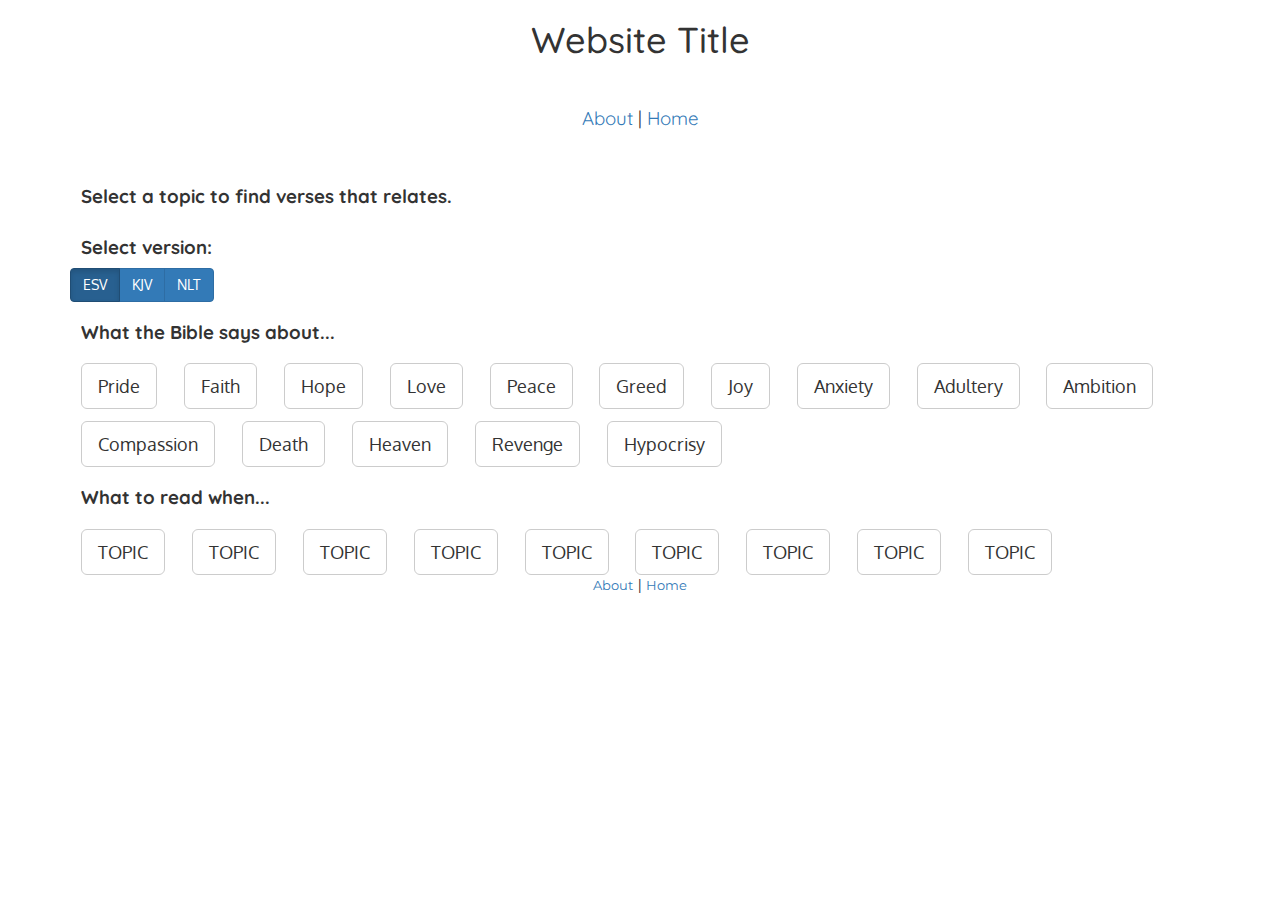
==== index.html @ 56773aa4 "presentation" ====
<!DOCTYPE html>
<html>
  <head>
    <meta charset="utf-8">
    <meta http-equiv="X-UA-Compatible" content="IE=edge">
    <meta name="viewport" content="width=device-width, initial-scale=1">
		
		<title>Bible App</title>
	
		<link href='https://fonts.googleapis.com/css?family=Montserrat|Oxygen|Quicksand:400,700' rel='stylesheet' type='text/css'>
	<link rel="stylesheet" href="css/bootstrap.min.css">
	<link rel="stylesheet" href="css/styles.css">

	</head>
	
	<body>
		<div class="container">
		
		<div class="row">
		<h1>Website Title</h1>
		
	<nav> 	
	<a href="/about.html">About</a>
	<span>|</span>
	<a href="/index.html">Home</a>
</nav>
			</div>
			
				
			<h2>Select a topic to find verses that relates.</h2>
	<!-- Temporary disable 

			<div class="catSidebar">
				<ul>
					<li><a>TOPIC</a></li>
					<li><a>TOPIC</a></li>
					<li><a>TOPIC</a></li>
					<li><a>TOPIC</a></li>
					<li><a>TOPIC</a></li>
					<li><a>TOPIC</a></li>
					<li><a>TOPIC</a></li>
					<li><a>TOPIC</a></li>
					<li><a>TOPIC</a></li>
					<li><a>TOPIC</a></li>
				</ul>
			</div>
			-->
			
			<div class="row">
				<div class="col-xs-12">
					
					<h2>Select version:</h2>
					<div class="btn-group" data-toggle="buttons">
		<label id="esv" class="btn btn-primary active">
    <input type="radio" autocomplete="off">ESV
  </label>
			<label id="kjv" class="btn btn-primary">		
    <input type="radio" autocomplete="off">KJV
				</label>
  <label id="nlt" class="btn btn-primary">
    <input type="radio" autocomplete="off">NLT
  </label>
</div>

					
					<h2>What the Bible says about...</h2>
					
					<!-- Topic: Grace -->
					<button class="btn btn-default btn-lg pride-topic">Pride</button>
					
					<div class="modal fade" id="prideModal" tabindex="-1" role="dialog" aria-labelledby="prideModalLabel">
						 <div class="modal-dialog" role="document">
    <div class="modal-content">
      <div class="modal-header">
				 <h1 class="modal-title" id="prideModalLabel">Pride</h1>
			</div>
			<div class="modal-body"><p id="pride"></p></div>
			<div class="modal-footer">
        <button type="button" class="btn btn-default" data-dismiss="modal">Close</button>
			</div>
							 </div>
						</div>
					</div>
						
					<!-- Topic: Faith -->
					<button class="btn btn-default btn-lg faith-topic">Faith</button>
					
					<div class="modal fade" id="faithModal" tabindex="-1" role="dialog" aria-labelledby="faithModalLabel">
						 <div class="modal-dialog" role="document">
    <div class="modal-content">
      <div class="modal-header">
				 <h1 class="modal-title" id="faithModalLabel">Faith</h1>
			</div>
			<div class="modal-body"><p id="faith"></p></div>
			<div class="modal-footer">
        <button type="button" class="btn btn-default" data-dismiss="modal">Close</button>
			</div>
							 </div>
						</div>
					</div>
			
			<!-- Topic: Hope --->
					
					<button class="btn btn-default btn-lg" >Hope</button>
					<button class="btn btn-default btn-lg" >Love</button>
					<button class="btn btn-default btn-lg" >Peace</button>
					<button class="btn btn-default btn-lg" >Greed</button>
<button class="btn btn-default btn-lg" >Joy</button>
					<button class="btn btn-default btn-lg" >Anxiety</button>
					<button class="btn btn-default btn-lg" >Adultery</button>
					<button class="btn btn-default btn-lg" >Ambition</button>
					<button class="btn btn-default btn-lg" >Compassion</button>
					<button class="btn btn-default btn-lg" >Death</button>
					<button class="btn btn-default btn-lg" >Heaven</button>
					<button class="btn btn-default btn-lg" >Revenge</button>
					<button class="btn btn-default btn-lg" >Hypocrisy</button>
				</div>
			</div>
				<div class="row">
					<div class="col-xs-12">
						<h2>What to read when...</h2>
					<button class="btn btn-default btn-lg" >TOPIC</button>
					<button class="btn btn-default btn-lg" >TOPIC</button>
					<button class="btn btn-default btn-lg" >TOPIC</button>
					<button class="btn btn-default btn-lg" >TOPIC</button>
					<button class="btn btn-default btn-lg" >TOPIC</button>
					<button class="btn btn-default btn-lg" >TOPIC</button>
					<button class="btn btn-default btn-lg" >TOPIC</button>
					<button class="btn btn-default btn-lg" >TOPIC</button>
					<button class="btn btn-default btn-lg" >TOPIC</button>
					</div>
				</div>
			
			
				<div class="row">	
			<footer>
			<a href="/about.html">About</a>
	<span>|</span>
	<a href="/index.html">Home</a>
				</footer>
				</div>

			</div>
<script src="js/jquery.min.js"></script>
<script src="js/bootstrap.min.js"></script>
		<script src="js/verses.json"></script>
		<script src="js/content-loader.js"></script>
	</body>	
	
</html>
---- css/styles.css ----
body {
  font-family: 'Oxygen', sans-serif;
}

h1 {
	font-family: 'Quicksand', sans-serif;
	text-align: center;
}

.modal-title {
	text-align: left;
}

h2 {
	font-family: 'Quicksand', sans-serif;
	font-size: 14pt;
	margin-left: 1%;
	font-weight: 700
}

nav {
	font-family: 'Quicksand', sans-serif;
	font-size: 14pt;
	text-align: center;
	padding: 3% 0;
}

ul {
	list-style: none;
	font-family: 'Quicksand', sans-serif;	
	border: 1px #000 solid;
	padding: 30px;
}

.catSidebar {
	position: fixed;
	right: 50px;
	top: 200px;
}

button {
	margin: 1%;
}

footer {
	text-align: center;
	position: static;
}

footer a {
	font-family: 'Montserrat', sans-serif;
	font-size: 10pt;
}
 

@media only screen and (max-width:600px) {
	.catSidebar {
		display: none;
		float: none;
	}
}
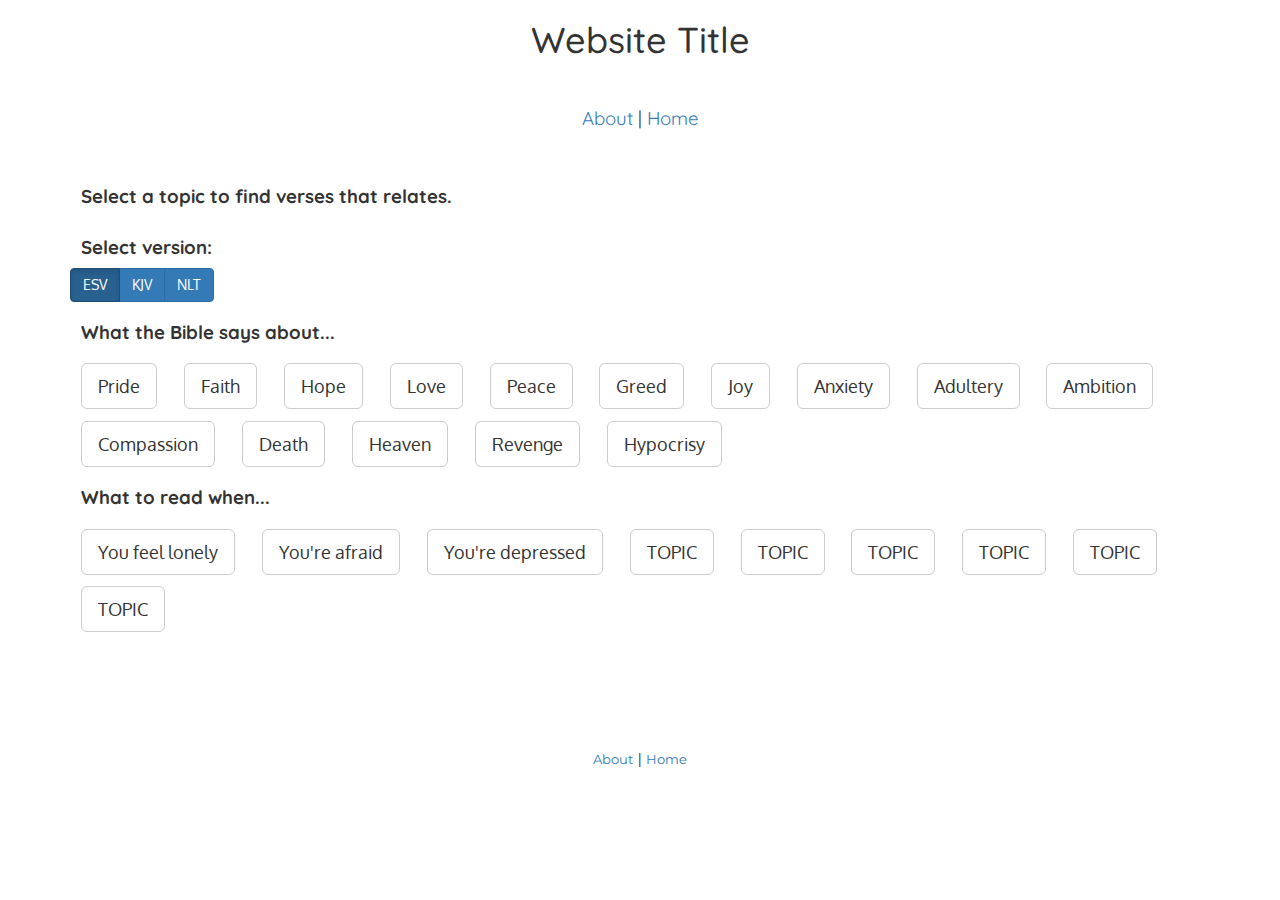
==== commit 5737bf4f: "JS changes" ====
--- a/index.html
+++ b/index.html
@@ -65,7 +65,7 @@
 					
 					<h2>What the Bible says about...</h2>
 					
-					<!-- Topic: Grace -->
+					<!-- Topic: Pride -->
 					<button class="btn btn-default btn-lg pride-topic">Pride</button>
 					
 					<div class="modal fade" id="prideModal" tabindex="-1" role="dialog" aria-labelledby="prideModalLabel">
@@ -74,7 +74,7 @@
       <div class="modal-header">
 				 <h1 class="modal-title" id="prideModalLabel">Pride</h1>
 			</div>
-			<div class="modal-body"><p id="pride"></p></div>
+			<div class="modal-body"><p class="verseContent"></p></div>
 			<div class="modal-footer">
         <button type="button" class="btn btn-default" data-dismiss="modal">Close</button>
 			</div>
@@ -91,7 +91,7 @@
       <div class="modal-header">
 				 <h1 class="modal-title" id="faithModalLabel">Faith</h1>
 			</div>
-			<div class="modal-body"><p id="faith"></p></div>
+			<div class="modal-body"><p class="verseContent"></p></div>
 			<div class="modal-footer">
         <button type="button" class="btn btn-default" data-dismiss="modal">Close</button>
 			</div>
@@ -101,7 +101,23 @@
 			
 			<!-- Topic: Hope --->
 					
-					<button class="btn btn-default btn-lg" >Hope</button>
+					<button class="btn btn-default btn-lg hope-topic" >Hope</button>
+					
+					<div class="modal fade" id="hopeModal" tabindex="-1" role="dialog" aria-labelledby="hopeModalLabel">
+						 <div class="modal-dialog" role="document">
+    <div class="modal-content">
+      <div class="modal-header">
+				 <h1 class="modal-title" id="hopeModalLabel">Hope</h1>
+			</div>
+			<div class="modal-body"><p class="verseContent"></p></div>
+			<div class="modal-footer">
+        <button type="button" class="btn btn-default" data-dismiss="modal">Close</button>
+			</div>
+							 </div>
+						</div>
+					</div>
+					
+					
 					<button class="btn btn-default btn-lg" >Love</button>
 					<button class="btn btn-default btn-lg" >Peace</button>
 					<button class="btn btn-default btn-lg" >Greed</button>
@@ -119,9 +135,9 @@
 				<div class="row">
 					<div class="col-xs-12">
 						<h2>What to read when...</h2>
-					<button class="btn btn-default btn-lg" >TOPIC</button>
-					<button class="btn btn-default btn-lg" >TOPIC</button>
-					<button class="btn btn-default btn-lg" >TOPIC</button>
+					<button class="btn btn-default btn-lg" >You feel lonely</button>
+					<button class="btn btn-default btn-lg" >You're afraid</button>
+					<button class="btn btn-default btn-lg" >You're depressed</button>
 					<button class="btn btn-default btn-lg" >TOPIC</button>
 					<button class="btn btn-default btn-lg" >TOPIC</button>
 					<button class="btn btn-default btn-lg" >TOPIC</button>
--- a/css/styles.css
+++ b/css/styles.css
@@ -45,6 +45,7 @@
 footer {
 	text-align: center;
 	position: static;
+	margin-top: 10%;
 }
 
 footer a {
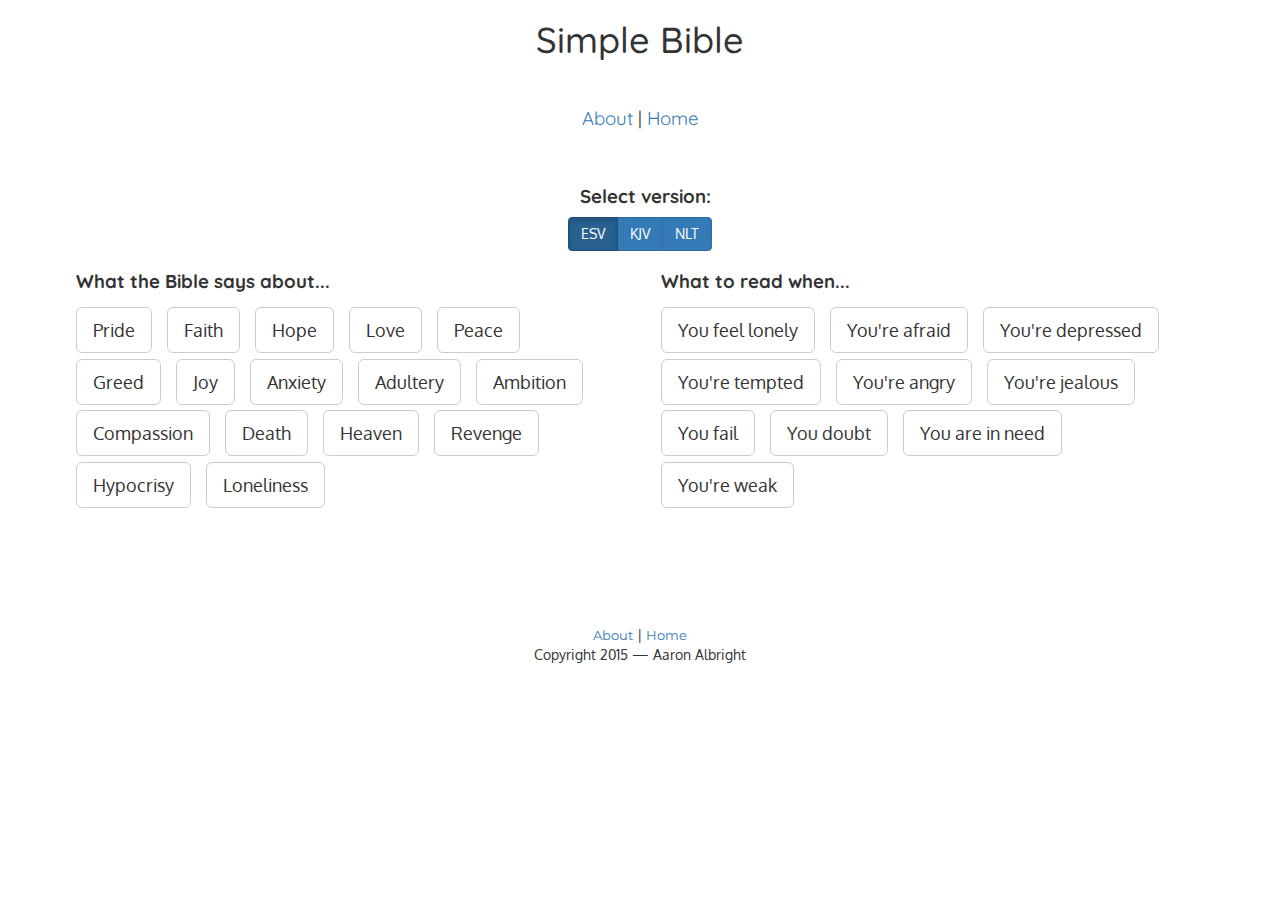
==== commit f8dd10f5: "Week 3" ====
--- a/index.html
+++ b/index.html
@@ -5,7 +5,7 @@
     <meta http-equiv="X-UA-Compatible" content="IE=edge">
     <meta name="viewport" content="width=device-width, initial-scale=1">
 		
-		<title>Bible App</title>
+		<title>Simple Bible</title>
 	
 		<link href='https://fonts.googleapis.com/css?family=Montserrat|Oxygen|Quicksand:400,700' rel='stylesheet' type='text/css'>
 	<link rel="stylesheet" href="css/bootstrap.min.css">
@@ -17,7 +17,7 @@
 		<div class="container">
 		
 		<div class="row">
-		<h1>Website Title</h1>
+		<h1>Simple Bible</h1>
 		
 	<nav> 	
 	<a href="/about.html">About</a>
@@ -27,29 +27,11 @@
 			</div>
 			
 				
-			<h2>Select a topic to find verses that relates.</h2>
-	<!-- Temporary disable 
-
-			<div class="catSidebar">
-				<ul>
-					<li><a>TOPIC</a></li>
-					<li><a>TOPIC</a></li>
-					<li><a>TOPIC</a></li>
-					<li><a>TOPIC</a></li>
-					<li><a>TOPIC</a></li>
-					<li><a>TOPIC</a></li>
-					<li><a>TOPIC</a></li>
-					<li><a>TOPIC</a></li>
-					<li><a>TOPIC</a></li>
-					<li><a>TOPIC</a></li>
-				</ul>
-			</div>
-			-->
 			
-			<div class="row">
-				<div class="col-xs-12">
-					
-					<h2>Select version:</h2>
+		
+			<div class="row">		
+					<div class="col-xs-12 text-center">
+				<h2>Select version:</h2>
 					<div class="btn-group" data-toggle="buttons">
 		<label id="esv" class="btn btn-primary active">
     <input type="radio" autocomplete="off">ESV
@@ -60,36 +42,80 @@
   <label id="nlt" class="btn btn-primary">
     <input type="radio" autocomplete="off">NLT
   </label>
-</div>
+					</div>
+				</div>
+			</div>
 
+				<div class="row">
+					<div class="col-md-6">
+				<h2 class="blockText">What the Bible says about...</h2>
 					
-					<h2>What the Bible says about...</h2>
+			<!-- Topic: Pride -->
+					<button class="btn btn-default btn-lg pride-topic">Pride</button>
+			<!-- Topic: Faith -->
+					<button class="btn btn-default btn-lg faith-topic">Faith</button>
+			<!-- Topic: Hope --->
+					<button class="btn btn-default btn-lg hope-topic">Hope</button>
 					
-					<!-- Topic: Pride -->
-					<button class="btn btn-default btn-lg pride-topic">Pride</button>
-					
-					<div class="modal fade" id="prideModal" tabindex="-1" role="dialog" aria-labelledby="prideModalLabel">
+					<button class="btn btn-default btn-lg" >Love</button>
+						
+					<button class="btn btn-default btn-lg" >Peace</button>
+						
+					<button class="btn btn-default btn-lg" >Greed</button>
+						
+					<button class="btn btn-default btn-lg" >Joy</button>
+						
+					<button class="btn btn-default btn-lg" >Anxiety</button>
+						
+					<button class="btn btn-default btn-lg" >Adultery</button>
+						
+					<button class="btn btn-default btn-lg" >Ambition</button>
+						
+					<button class="btn btn-default btn-lg" >Compassion</button>
+						
+					<button class="btn btn-default btn-lg" >Death</button>
+						
+					<button class="btn btn-default btn-lg" >Heaven</button>
+						
+					<button class="btn btn-default btn-lg" >Revenge</button>
+						
+					<button class="btn btn-default btn-lg" >Hypocrisy</button>
+						
+					<button class="btn btn-default btn-lg" >Loneliness</button>
+				</div>
+			
+			
+					<div class="col-md-6">
+						<h2 class="blockText">What to read when...</h2>
+					<button class="btn btn-default btn-lg" >You feel lonely</button>
+					<button class="btn btn-default btn-lg" >You're afraid</button>
+					<button class="btn btn-default btn-lg" >You're depressed</button>
+					<button class="btn btn-default btn-lg" >You're tempted</button>
+					<button class="btn btn-default btn-lg" >You're angry</button>
+					<button class="btn btn-default btn-lg" >You're jealous</button>
+					<button class="btn btn-default btn-lg" >You fail</button>
+					<button class="btn btn-default btn-lg" >You doubt</button>
+					<button class="btn btn-default btn-lg" >You are in need</button>
+					<button class="btn btn-default btn-lg" >You're weak</button>
+					</div>
+			</div>
+			
+			
+				<div class="row">	
+			<footer>
+			<a href="/about.html">About</a>
+	<span>|</span>
+	<a href="/index.html">Home</a>
+				<p>Copyright 2015 — Aaron Albright</p>
+				</footer>
+				</div>
+
+			<!-- Verse Modal -->
+			<div class="modal fade" id="verseModal" tabindex="-1" role="dialog" aria-labelledby="verseModalLabel">
 						 <div class="modal-dialog" role="document">
     <div class="modal-content">
       <div class="modal-header">
-				 <h1 class="modal-title" id="prideModalLabel">Pride</h1>
-			</div>
-			<div class="modal-body"><p class="verseContent"></p></div>
-			<div class="modal-footer">
-        <button type="button" class="btn btn-default" data-dismiss="modal">Close</button>
-			</div>
-							 </div>
-						</div>
-					</div>
-						
-					<!-- Topic: Faith -->
-					<button class="btn btn-default btn-lg faith-topic">Faith</button>
-					
-					<div class="modal fade" id="faithModal" tabindex="-1" role="dialog" aria-labelledby="faithModalLabel">
-						 <div class="modal-dialog" role="document">
-    <div class="modal-content">
-      <div class="modal-header">
-				 <h1 class="modal-title" id="faithModalLabel">Faith</h1>
+				 <h1 class="modal-title verseHeader" id="verseModalLabel"></h1>
 			</div>
 			<div class="modal-body"><p class="verseContent"></p></div>
 			<div class="modal-footer">
@@ -99,68 +125,11 @@
 						</div>
 					</div>
 			
-			<!-- Topic: Hope --->
-					
-					<button class="btn btn-default btn-lg hope-topic" >Hope</button>
-					
-					<div class="modal fade" id="hopeModal" tabindex="-1" role="dialog" aria-labelledby="hopeModalLabel">
-						 <div class="modal-dialog" role="document">
-    <div class="modal-content">
-      <div class="modal-header">
-				 <h1 class="modal-title" id="hopeModalLabel">Hope</h1>
-			</div>
-			<div class="modal-body"><p class="verseContent"></p></div>
-			<div class="modal-footer">
-        <button type="button" class="btn btn-default" data-dismiss="modal">Close</button>
-			</div>
-							 </div>
-						</div>
-					</div>
-					
-					
-					<button class="btn btn-default btn-lg" >Love</button>
-					<button class="btn btn-default btn-lg" >Peace</button>
-					<button class="btn btn-default btn-lg" >Greed</button>
-<button class="btn btn-default btn-lg" >Joy</button>
-					<button class="btn btn-default btn-lg" >Anxiety</button>
-					<button class="btn btn-default btn-lg" >Adultery</button>
-					<button class="btn btn-default btn-lg" >Ambition</button>
-					<button class="btn btn-default btn-lg" >Compassion</button>
-					<button class="btn btn-default btn-lg" >Death</button>
-					<button class="btn btn-default btn-lg" >Heaven</button>
-					<button class="btn btn-default btn-lg" >Revenge</button>
-					<button class="btn btn-default btn-lg" >Hypocrisy</button>
-				</div>
-			</div>
-				<div class="row">
-					<div class="col-xs-12">
-						<h2>What to read when...</h2>
-					<button class="btn btn-default btn-lg" >You feel lonely</button>
-					<button class="btn btn-default btn-lg" >You're afraid</button>
-					<button class="btn btn-default btn-lg" >You're depressed</button>
-					<button class="btn btn-default btn-lg" >TOPIC</button>
-					<button class="btn btn-default btn-lg" >TOPIC</button>
-					<button class="btn btn-default btn-lg" >TOPIC</button>
-					<button class="btn btn-default btn-lg" >TOPIC</button>
-					<button class="btn btn-default btn-lg" >TOPIC</button>
-					<button class="btn btn-default btn-lg" >TOPIC</button>
-					</div>
-				</div>
-			
-			
-				<div class="row">	
-			<footer>
-			<a href="/about.html">About</a>
-	<span>|</span>
-	<a href="/index.html">Home</a>
-				</footer>
-				</div>
-
 			</div>
 <script src="js/jquery.min.js"></script>
 <script src="js/bootstrap.min.js"></script>
-		<script src="js/verses.json"></script>
-		<script src="js/content-loader.js"></script>
+<script src="js/verses.json"></script>
+<script src="js/content-loader.js"></script>
 	</body>	
 	
 </html>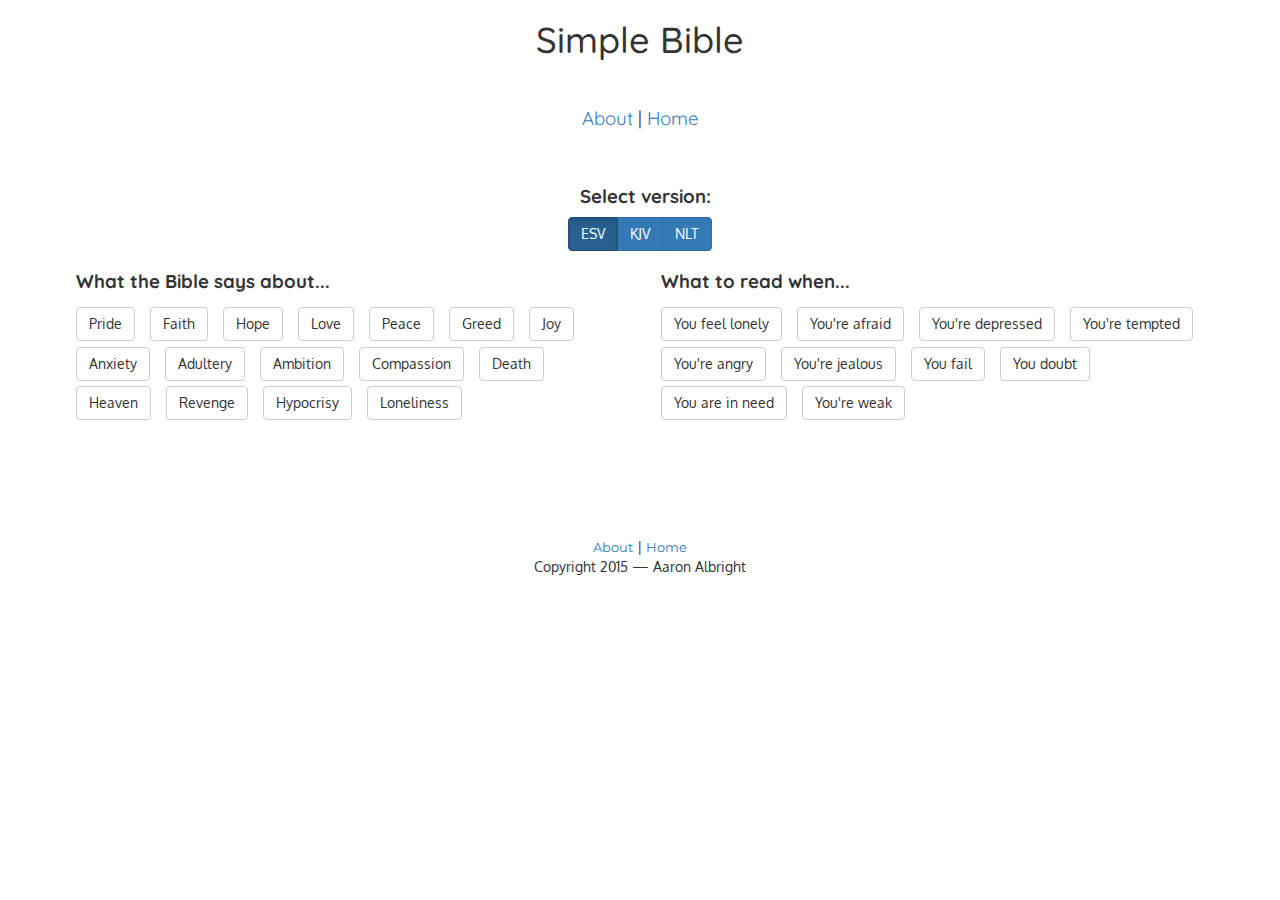
==== commit 53150732: "Woah" ====
--- a/index.html
+++ b/index.html
@@ -20,9 +20,9 @@
 		<h1>Simple Bible</h1>
 		
 	<nav> 	
-	<a href="/about.html">About</a>
+	<a href="about.html">About</a>
 	<span>|</span>
-	<a href="/index.html">Home</a>
+	<a href="index.html">Home</a>
 </nav>
 			</div>
 			
@@ -46,66 +46,50 @@
 				</div>
 			</div>
 
-				<div class="row">
+				<div class="row topics">
 					<div class="col-md-6">
 				<h2 class="blockText">What the Bible says about...</h2>
 					
-			<!-- Topic: Pride -->
-					<button class="btn btn-default btn-lg pride-topic">Pride</button>
-			<!-- Topic: Faith -->
-					<button class="btn btn-default btn-lg faith-topic">Faith</button>
-			<!-- Topic: Hope --->
-					<button class="btn btn-default btn-lg hope-topic">Hope</button>
-					
-					<button class="btn btn-default btn-lg" >Love</button>
-						
-					<button class="btn btn-default btn-lg" >Peace</button>
-						
-					<button class="btn btn-default btn-lg" >Greed</button>
-						
-					<button class="btn btn-default btn-lg" >Joy</button>
-						
-					<button class="btn btn-default btn-lg" >Anxiety</button>
-						
-					<button class="btn btn-default btn-lg" >Adultery</button>
-						
-					<button class="btn btn-default btn-lg" >Ambition</button>
-						
-					<button class="btn btn-default btn-lg" >Compassion</button>
-						
-					<button class="btn btn-default btn-lg" >Death</button>
-						
-					<button class="btn btn-default btn-lg" >Heaven</button>
-						
-					<button class="btn btn-default btn-lg" >Revenge</button>
-						
-					<button class="btn btn-default btn-lg" >Hypocrisy</button>
-						
-					<button class="btn btn-default btn-lg" >Loneliness</button>
+					<button class="btn btn-default topic" id="Pride">Pride</button>
+					<button class="btn btn-default topic" id="Faith">Faith</button>
+					<button class="btn btn-default topic" id="Hope">Hope</button>
+					<button class="btn btn-default topic" >Love</button>
+					<button class="btn btn-default topic" >Peace</button>
+					<button class="btn btn-default topic" >Greed</button>
+					<button class="btn btn-default topic" >Joy</button>
+					<button class="btn btn-default topic" >Anxiety</button>
+					<button class="btn btn-default topic" >Adultery</button>
+					<button class="btn btn-default topic" >Ambition</button>
+					<button class="btn btn-default topic" >Compassion</button>
+					<button class="btn btn-default topic" >Death</button>
+					<button class="btn btn-default topic" >Heaven</button>
+					<button class="btn btn-default topic" >Revenge</button>
+					<button class="btn btn-default topic" >Hypocrisy</button>	
+					<button class="btn btn-default topic" >Loneliness</button>
 				</div>
 			
 			
 					<div class="col-md-6">
 						<h2 class="blockText">What to read when...</h2>
-					<button class="btn btn-default btn-lg" >You feel lonely</button>
-					<button class="btn btn-default btn-lg" >You're afraid</button>
-					<button class="btn btn-default btn-lg" >You're depressed</button>
-					<button class="btn btn-default btn-lg" >You're tempted</button>
-					<button class="btn btn-default btn-lg" >You're angry</button>
-					<button class="btn btn-default btn-lg" >You're jealous</button>
-					<button class="btn btn-default btn-lg" >You fail</button>
-					<button class="btn btn-default btn-lg" >You doubt</button>
-					<button class="btn btn-default btn-lg" >You are in need</button>
-					<button class="btn btn-default btn-lg" >You're weak</button>
+					<button class="btn btn-default " >You feel lonely</button>
+					<button class="btn btn-default " >You're afraid</button>
+					<button class="btn btn-default " >You're depressed</button>
+					<button class="btn btn-default " >You're tempted</button>
+					<button class="btn btn-default " >You're angry</button>
+					<button class="btn btn-default " >You're jealous</button>
+					<button class="btn btn-default " >You fail</button>
+					<button class="btn btn-default " >You doubt</button>
+					<button class="btn btn-default " >You are in need</button>
+					<button class="btn btn-default " >You're weak</button>
 					</div>
 			</div>
 			
 			
 				<div class="row">	
 			<footer>
-			<a href="/about.html">About</a>
+			<a href="about.html">About</a>
 	<span>|</span>
-	<a href="/index.html">Home</a>
+	<a href="index.html">Home</a>
 				<p>Copyright 2015 — Aaron Albright</p>
 				</footer>
 				</div>
@@ -128,7 +112,7 @@
 			</div>
 <script src="js/jquery.min.js"></script>
 <script src="js/bootstrap.min.js"></script>
-<script src="js/verses.json"></script>
+<script src="js/verse.json"></script>
 <script src="js/content-loader.js"></script>
 	</body>	
 	
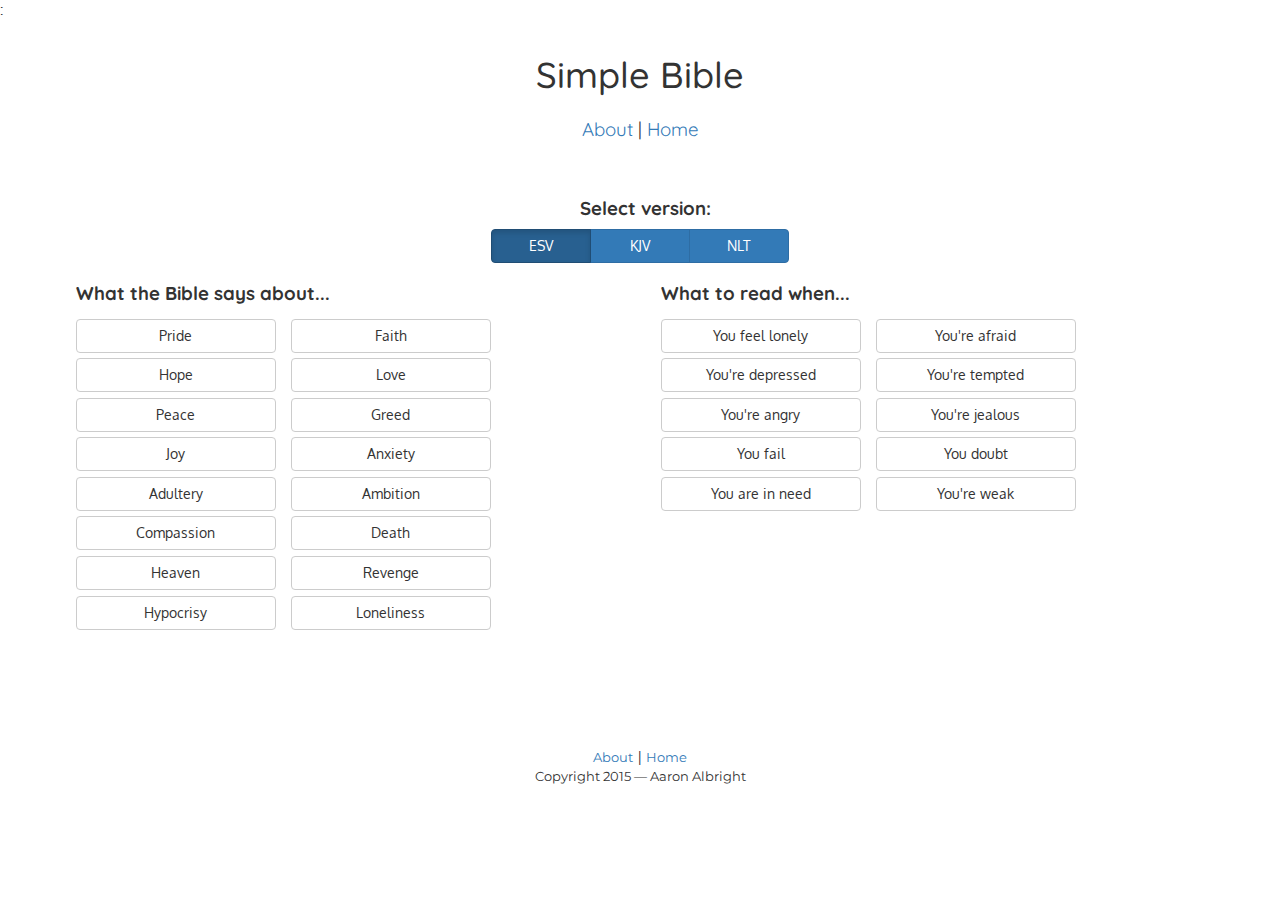
==== commit c32a07a2: "pre clean up" ====
--- a/index.html
+++ b/index.html
@@ -6,8 +6,8 @@
     <meta name="viewport" content="width=device-width, initial-scale=1">
 		
 		<title>Simple Bible</title>
-	
-		<link href='https://fonts.googleapis.com/css?family=Montserrat|Oxygen|Quicksand:400,700' rel='stylesheet' type='text/css'>
+	:
+		<link href='https://fonts.googleapis.com/css?family=Oxygen:400,700|Quicksand:400,700|Montserrat' rel='stylesheet' type='text/css'>
 	<link rel="stylesheet" href="css/bootstrap.min.css">
 	<link rel="stylesheet" href="css/styles.css">
 
@@ -53,22 +53,21 @@
 					<button class="btn btn-default topic" id="Pride">Pride</button>
 					<button class="btn btn-default topic" id="Faith">Faith</button>
 					<button class="btn btn-default topic" id="Hope">Hope</button>
-					<button class="btn btn-default topic" >Love</button>
-					<button class="btn btn-default topic" >Peace</button>
-					<button class="btn btn-default topic" >Greed</button>
-					<button class="btn btn-default topic" >Joy</button>
-					<button class="btn btn-default topic" >Anxiety</button>
-					<button class="btn btn-default topic" >Adultery</button>
-					<button class="btn btn-default topic" >Ambition</button>
-					<button class="btn btn-default topic" >Compassion</button>
-					<button class="btn btn-default topic" >Death</button>
-					<button class="btn btn-default topic" >Heaven</button>
-					<button class="btn btn-default topic" >Revenge</button>
-					<button class="btn btn-default topic" >Hypocrisy</button>	
-					<button class="btn btn-default topic" >Loneliness</button>
+					<button class="btn btn-default topic" id="Love">Love</button>
+					<button class="btn btn-default topic" id="Peace">Peace</button>
+					<button class="btn btn-default topic" id="Greed">Greed</button>
+					<button class="btn btn-default topic" id="Joy">Joy</button>
+					<button class="btn btn-default topic" id="Anxiety">Anxiety</button>
+					<button class="btn btn-default topic" id="Adultery">Adultery</button>
+					<button class="btn btn-default topic" id="Ambition">Ambition</button>
+					<button class="btn btn-default topic" id="Compassion">Compassion</button>
+					<button class="btn btn-default topic" id="Death">Death</button>
+					<button class="btn btn-default topic" id="Heaven">Heaven</button>
+					<button class="btn btn-default topic" id="Revenge">Revenge</button>
+					<button class="btn btn-default topic" id="Hypocrisy">Hypocrisy</button>	
+					<button class="btn btn-default topic" id="Loneliness">Loneliness</button>
 				</div>
-			
-			
+
 					<div class="col-md-6">
 						<h2 class="blockText">What to read when...</h2>
 					<button class="btn btn-default " >You feel lonely</button>
@@ -112,7 +111,7 @@
 			</div>
 <script src="js/jquery.min.js"></script>
 <script src="js/bootstrap.min.js"></script>
-<script src="js/verse.json"></script>
+<script src="js/verses.json"></script>
 <script src="js/content-loader.js"></script>
 	</body>	
 	
--- a/css/styles.css
+++ b/css/styles.css
@@ -5,6 +5,7 @@
 h1 {
 	font-family: 'Quicksand', sans-serif;
 	text-align: center;
+	margin-top: 3%;
 }
 
 .modal-title {
@@ -13,9 +14,9 @@
 
 h2 {
 	font-family: 'Quicksand', sans-serif;
+	font-weight: 700;
 	font-size: 14pt;
 	margin-left: 1%;
-	font-weight: 700
 }
 
 nav {
@@ -23,6 +24,7 @@
 	font-size: 14pt;
 	text-align: center;
 	padding: 3% 0;
+	padding-top: 1%;
 }
 
 ul {
@@ -44,19 +46,31 @@
 
 footer {
 	text-align: center;
-	position: static;
 	margin-top: 10%;
+	margin-bottom: 2%;
 }
 
-footer a {
+footer a, footer p {
 	font-family: 'Montserrat', sans-serif;
 	font-size: 10pt;
 }
- 
 
-@media only screen and (max-width:600px) {
-	.catSidebar {
-		display: none;
-		float: none;
-	}
+.btn-default {
+	min-width: 200px;
+}
+
+.btn-primary {
+	min-width: 100px;
+}
+
+article h2 {
+	text-align: center;
+	font-family: 'Oxygen', sans-serif;
+	font-weight: 400;
+	font-size: 14pt;
+	line-height: 1.5;
+}
+
+article p {
+	font-size: 12pt;
 }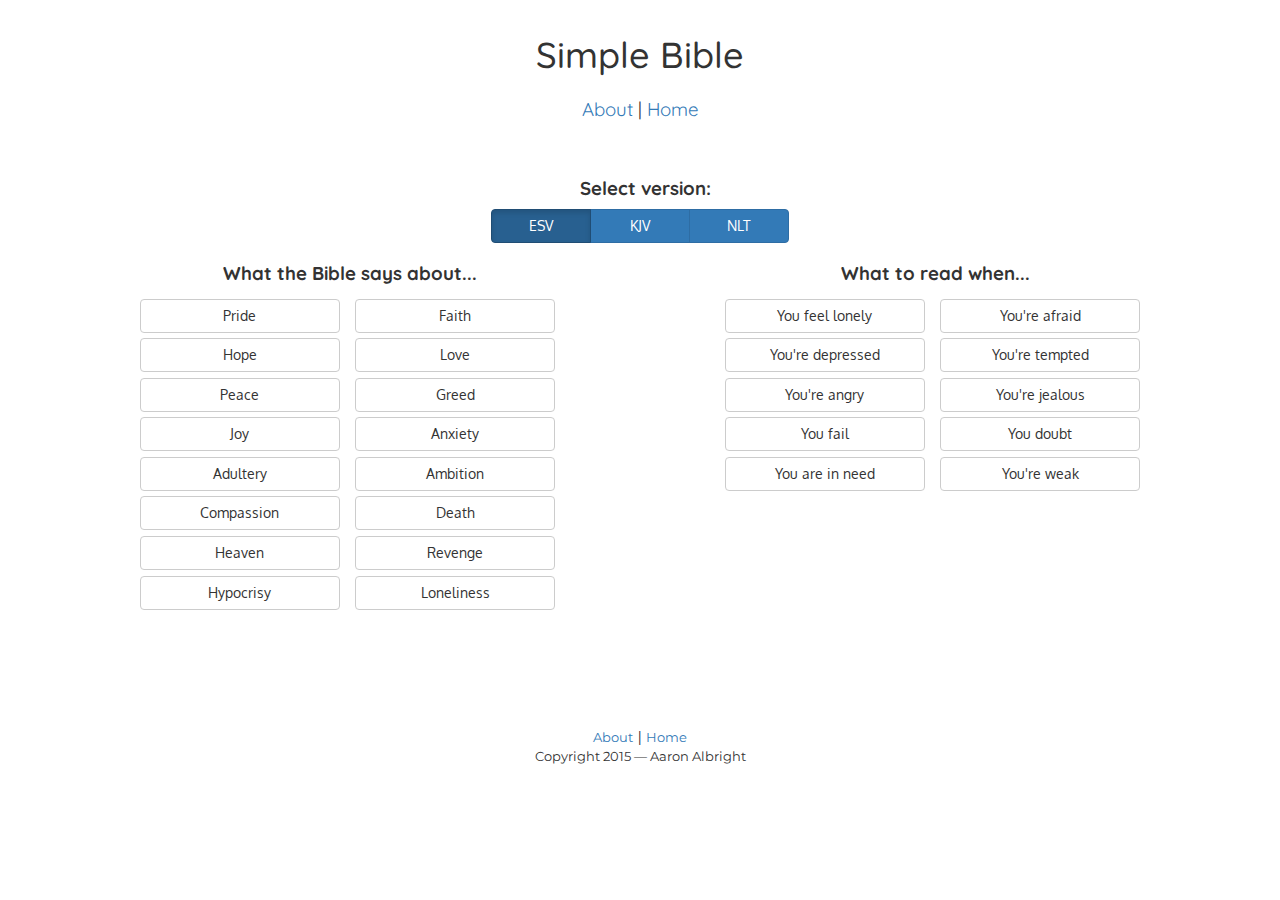
==== commit 1f444039: "more mobile changes" ====
--- a/index.html
+++ b/index.html
@@ -6,7 +6,6 @@
     <meta name="viewport" content="width=device-width, initial-scale=1">
 		
 		<title>Simple Bible</title>
-	:
 		<link href='https://fonts.googleapis.com/css?family=Oxygen:400,700|Quicksand:400,700|Montserrat' rel='stylesheet' type='text/css'>
 	<link rel="stylesheet" href="css/bootstrap.min.css">
 	<link rel="stylesheet" href="css/styles.css">
@@ -47,7 +46,7 @@
 			</div>
 
 				<div class="row topics">
-					<div class="col-md-6">
+					<div class="col-md-6 text-center">
 				<h2 class="blockText">What the Bible says about...</h2>
 					
 					<button class="btn btn-default topic" id="Pride">Pride</button>
@@ -68,7 +67,7 @@
 					<button class="btn btn-default topic" id="Loneliness">Loneliness</button>
 				</div>
 
-					<div class="col-md-6">
+					<div class="col-md-6 text-center">
 						<h2 class="blockText">What to read when...</h2>
 					<button class="btn btn-default " >You feel lonely</button>
 					<button class="btn btn-default " >You're afraid</button>
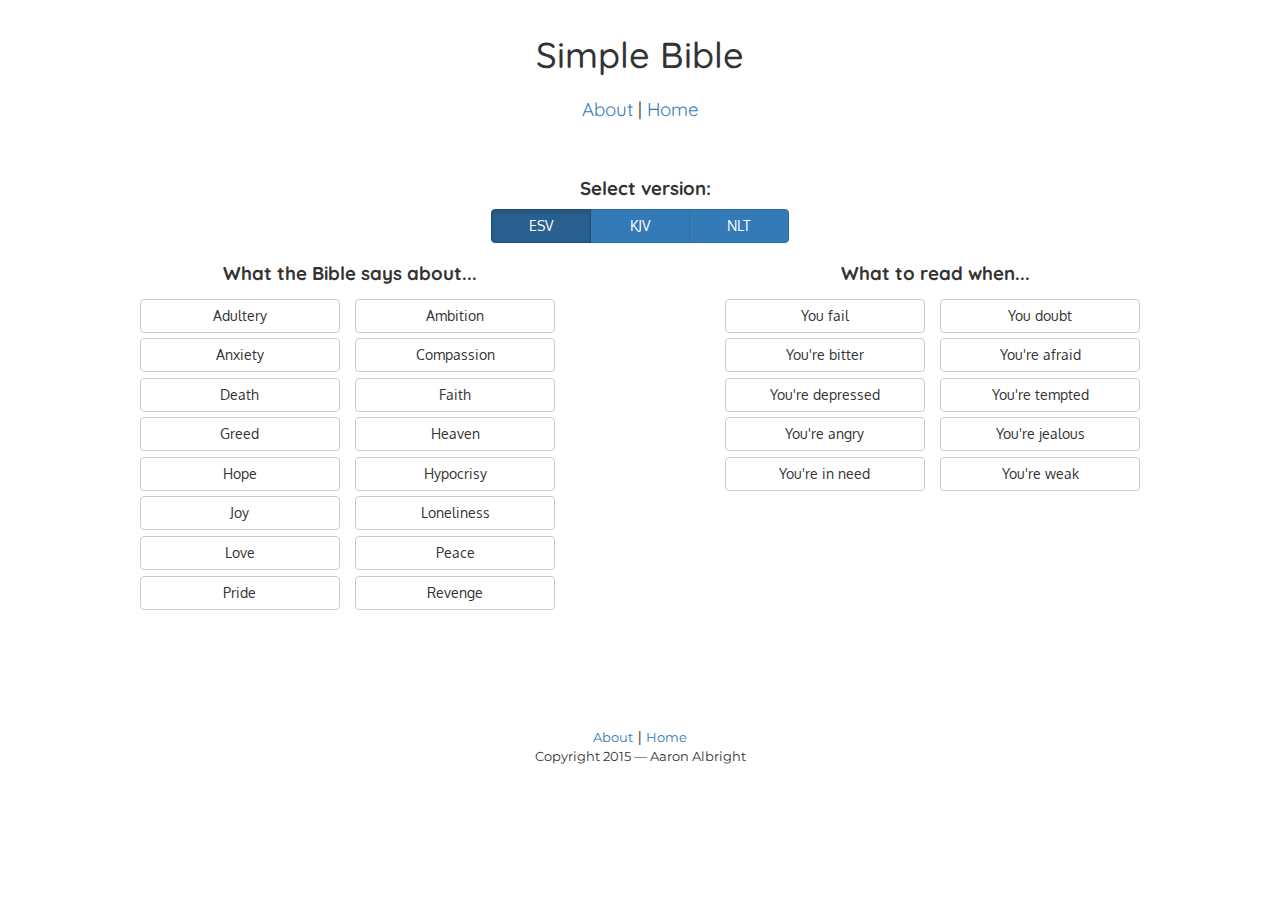
==== commit 60c315d4: "Small changes" ====
--- a/index.html
+++ b/index.html
@@ -3,8 +3,7 @@
   <head>
     <meta charset="utf-8">
     <meta http-equiv="X-UA-Compatible" content="IE=edge">
-    <meta name="viewport" content="width=device-width, initial-scale=1">
-		
+<meta name="viewport" content="width=device-width, initial-scale=1, maximum-scale=1, user-scalable=no">		
 		<title>Simple Bible</title>
 		<link href='https://fonts.googleapis.com/css?family=Oxygen:400,700|Quicksand:400,700|Montserrat' rel='stylesheet' type='text/css'>
 	<link rel="stylesheet" href="css/bootstrap.min.css">
@@ -48,40 +47,38 @@
 				<div class="row topics">
 					<div class="col-md-6 text-center">
 				<h2 class="blockText">What the Bible says about...</h2>
-					
-					<button class="btn btn-default topic" id="Pride">Pride</button>
+					<button class="btn btn-default topic" id="Adultery">Adultery</button>
+					<button class="btn btn-default topic" id="Ambition">Ambition</button>
+					<button class="btn btn-default topic" id="Anxiety">Anxiety</button>
+		      <button class="btn btn-default topic" id="Compassion">Compassion</button>
+					<button class="btn btn-default topic" id="Death">Death</button>
 					<button class="btn btn-default topic" id="Faith">Faith</button>
-					<button class="btn btn-default topic" id="Hope">Hope</button>
+					<button class="btn btn-default topic" id="Greed">Greed</button>	
+					<button class="btn btn-default topic" id="Heaven">Heaven</button>
+					<button class="btn btn-default topic" id="Hope">Hope</button>   
+					<button class="btn btn-default topic" id="Hypocrisy">Hypocrisy</button>	
+					<button class="btn btn-default topic" id="Joy">Joy</button>
+					<button class="btn btn-default topic" id="Loneliness">Loneliness</button>
 					<button class="btn btn-default topic" id="Love">Love</button>
 					<button class="btn btn-default topic" id="Peace">Peace</button>
-					<button class="btn btn-default topic" id="Greed">Greed</button>
-					<button class="btn btn-default topic" id="Joy">Joy</button>
-					<button class="btn btn-default topic" id="Anxiety">Anxiety</button>
-					<button class="btn btn-default topic" id="Adultery">Adultery</button>
-					<button class="btn btn-default topic" id="Ambition">Ambition</button>
-					<button class="btn btn-default topic" id="Compassion">Compassion</button>
-					<button class="btn btn-default topic" id="Death">Death</button>
-					<button class="btn btn-default topic" id="Heaven">Heaven</button>
+					<button class="btn btn-default topic" id="Pride">Pride</button>
 					<button class="btn btn-default topic" id="Revenge">Revenge</button>
-					<button class="btn btn-default topic" id="Hypocrisy">Hypocrisy</button>	
-					<button class="btn btn-default topic" id="Loneliness">Loneliness</button>
 				</div>
 
 					<div class="col-md-6 text-center">
-						<h2 class="blockText">What to read when...</h2>
-					<button class="btn btn-default " >You feel lonely</button>
-					<button class="btn btn-default " >You're afraid</button>
-					<button class="btn btn-default " >You're depressed</button>
-					<button class="btn btn-default " >You're tempted</button>
-					<button class="btn btn-default " >You're angry</button>
-					<button class="btn btn-default " >You're jealous</button>
-					<button class="btn btn-default " >You fail</button>
-					<button class="btn btn-default " >You doubt</button>
-					<button class="btn btn-default " >You are in need</button>
-					<button class="btn btn-default " >You're weak</button>
+				<h2 class="blockText">What to read when...</h2>
+					<button class="btn btn-default topic" id="You fail">You fail</button>
+					<button class="btn btn-default topic" id="You doubt">You doubt</button>
+					<button class="btn btn-default topic" id="You're bitter">You're bitter</button>
+					<button class="btn btn-default topic" id="You're afraid">You're afraid</button>
+					<button class="btn btn-default topic" id="You're depressed">You're depressed</button>
+					<button class="btn btn-default topic" id="You're tempted">You're tempted</button>
+					<button class="btn btn-default topic" id="You're angry">You're angry</button>
+					<button class="btn btn-default topic" id="You're jealous">You're jealous</button>
+					<button class="btn btn-default topic" id="You're in need">You're in need</button>
+					<button class="btn btn-default topic" id="You're weak">You're weak</button>
 					</div>
 			</div>
-			
 			
 				<div class="row">	
 			<footer>
@@ -97,7 +94,7 @@
 						 <div class="modal-dialog" role="document">
     <div class="modal-content">
       <div class="modal-header">
-				 <h1 class="modal-title verseHeader" id="verseModalLabel"></h1>
+				<h1 class="modal-title verseHeader" id="verseModalLabel"></h1>
 			</div>
 			<div class="modal-body"><p class="verseContent"></p></div>
 			<div class="modal-footer">
@@ -106,8 +103,8 @@
 							 </div>
 						</div>
 					</div>
-			
 			</div>
+		
 <script src="js/jquery.min.js"></script>
 <script src="js/bootstrap.min.js"></script>
 <script src="js/verses.json"></script>
